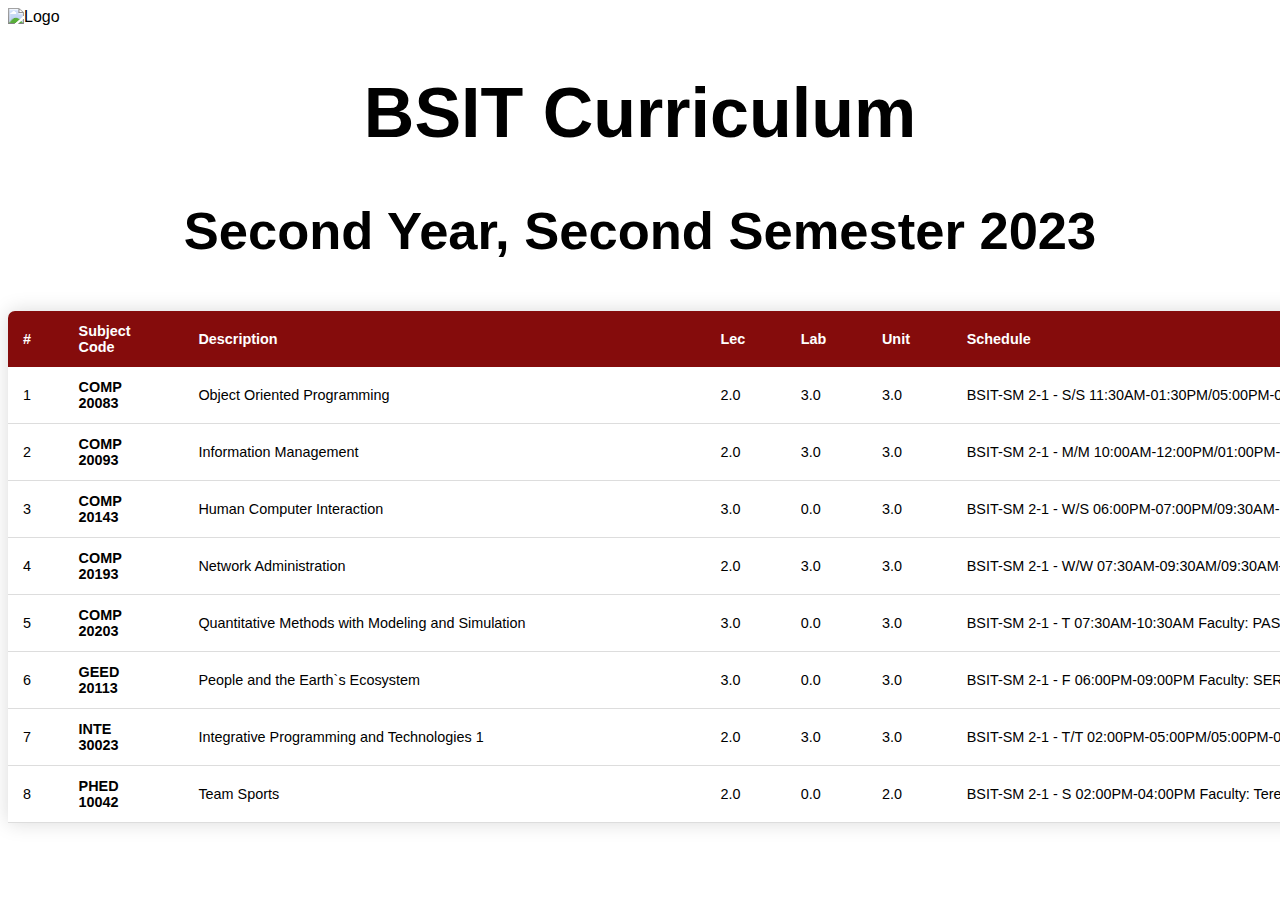
==== index.html @ 4b6c8fb1 "Add files via upload" ====
<!DOCTYPE html>
<html lang="en">

<head>
    <meta charset="UTF-8">
    <meta http-equiv="X-UA-Compatible" content="IE=edge">
    <meta name="viewport" content="width=device-width, initial-scale=1.0">
    <title>BSIT Curriculum</title>
    <link rel="stylesheet" href="style.css">
    <link rel="shortcut icon" href="logopup.png" type="image/x-icon?">
</head>

<body>
    <div class="logo">
        <img src="logopup.png" alt="Logo">
    </div>
    <div class="h1">
        <h1>BSIT Curriculum </h1>
        <h2>Second Year, Second Semester 2023</h2>
    </div>
        

    <table class="content-table">
        <thead>
            <tr>
                <th>#</th>
                <th>Subject<br>Code</th>
                <th>Description</th>
                <th>Lec</th>
                <th>Lab</th>
                <th>Unit</th>
                <th>Schedule</th>

            </tr>
        </thead>
        <tbody>
            <tr>
                <td>1</td>
                <td><b>COMP<br>20083</b></td>
                <td>Object Oriented Programming</td>
                <td>2.0</td>
                <td>3.0</td>
                <td>3.0</td>
                <td>BSIT-SM 2-1 - S/S 11:30AM-01:30PM/05:00PM-08:00PM
                    Faculty: HERMOGENES, JAYSON</td>
            </tr>
            <tr class="active-row">
                <td>2</td>
                <td><b>COMP<br>20093</b></td>
                <td>Information Management</td>
                <td>2.0</td>
                <td>3.0</td>
                <td>3.0</td>
                <td> BSIT-SM 2-1 - M/M 10:00AM-12:00PM/01:00PM-04:00PM
                    Faculty: GASPAR, CHESTER</td>
            </tr>
            <tr>
                <td>3</td>
                <td><b>COMP<br>20143</b></td>
                <td>Human Computer Interaction</td>
                <td>3.0</td>
                <td>0.0</td>
                <td>3.0</td>
                <td>BSIT-SM 2-1 - W/S 06:00PM-07:00PM/09:30AM-11:30AM
                    Faculty: ASISTIN, BRYAN LAWRENCE</td>
            </tr>

            <tr>
                <td>4</td>
                <td><b>COMP<br>20193</b></td>
                <td>Network Administration</td>
                <td>2.0</td>
                <td>3.0</td>
                <td>3.0</td>
                <td>BSIT-SM 2-1 - W/W 07:30AM-09:30AM/09:30AM-12:30PM
                    Faculty: SANTOS, HOMER</td>
            </tr>
            <tr>
                <td>5</td>
                <td><b>COMP<br>20203</b></td>
                <td>Quantitative Methods with Modeling and Simulation</td>
                <td>3.0</td>
                <td>0.0</td>
                <td>3.0</td>
                <td> BSIT-SM 2-1 - T 07:30AM-10:30AM
                    Faculty: PASCUAL, MARK JONATHAN</td>
            </tr>
            <tr>
                <td>6</td>
                <td><b>GEED<br>20113</b></td>
                <td>People and the Earth`s Ecosystem</td>
                <td>3.0</td>
                <td>0.0</td>
                <td>3.0</td>
                <td>BSIT-SM 2-1 - F 06:00PM-09:00PM
                    Faculty: SERQUI�A, MARIA ELENA</td>
            </tr>
            <tr>
                <td>7</td>
                <td><b>INTE<br>30023</b></td>
                <td>Integrative Programming and Technologies 1</td>
                <td>2.0</td>
                <td>3.0</td>
                <td>3.0</td>
                <td>BSIT-SM 2-1 - T/T 02:00PM-05:00PM/05:00PM-07:00PM
                    Faculty: PASCUAL, MARK JONATHAN</td>
            </tr>
            <tr>
                <td>8</td>
                <td><b>PHED<br>10042</b></td>
                <td>Team Sports</td>
                <td>2.0</td>
                <td>0.0</td>
                <td>2.0</td>
                <td>BSIT-SM 2-1 - S 02:00PM-04:00PM
                    Faculty: Terence </td>
            </tr>
        </tbody>
    </table>
    </div>
</body>

</html>
---- style.css ----
* {
    /* Change your font family */
    font-family: sans-serif;
}
.logo{
    background-position: center;
    
}

.h1{
    text-align: center;
    font-size: 35px;
}
.banner-text {
    position: absolute;
    top: 5%;
    color: #fff;
    padding: 20px;

}

.banner-text {
    font-size: 20px;
}

.content-table {
    border-collapse: collapse;
    margin: 50px 0;
    font-size: 0.9em;
    min-width: 1900px;
    border-radius: 7px 7px 0 0;
    overflow: hidden;
    box-shadow: 0 0 20px rgba(0, 0, 0, 0.15);
}

.content-table thead tr {
    background-color: #850c0c;
    color: #ffffff;
    text-align: left;
    font-weight: bold;
}

.content-table th,
.content-table td {
    padding: 12px 15px;
}

.content-table tbody tr {
    border-bottom: 1px solid #dddddd;
}

.content-table tbody tr:nth-of-type(even) {
    background-color: #ffffff;
}
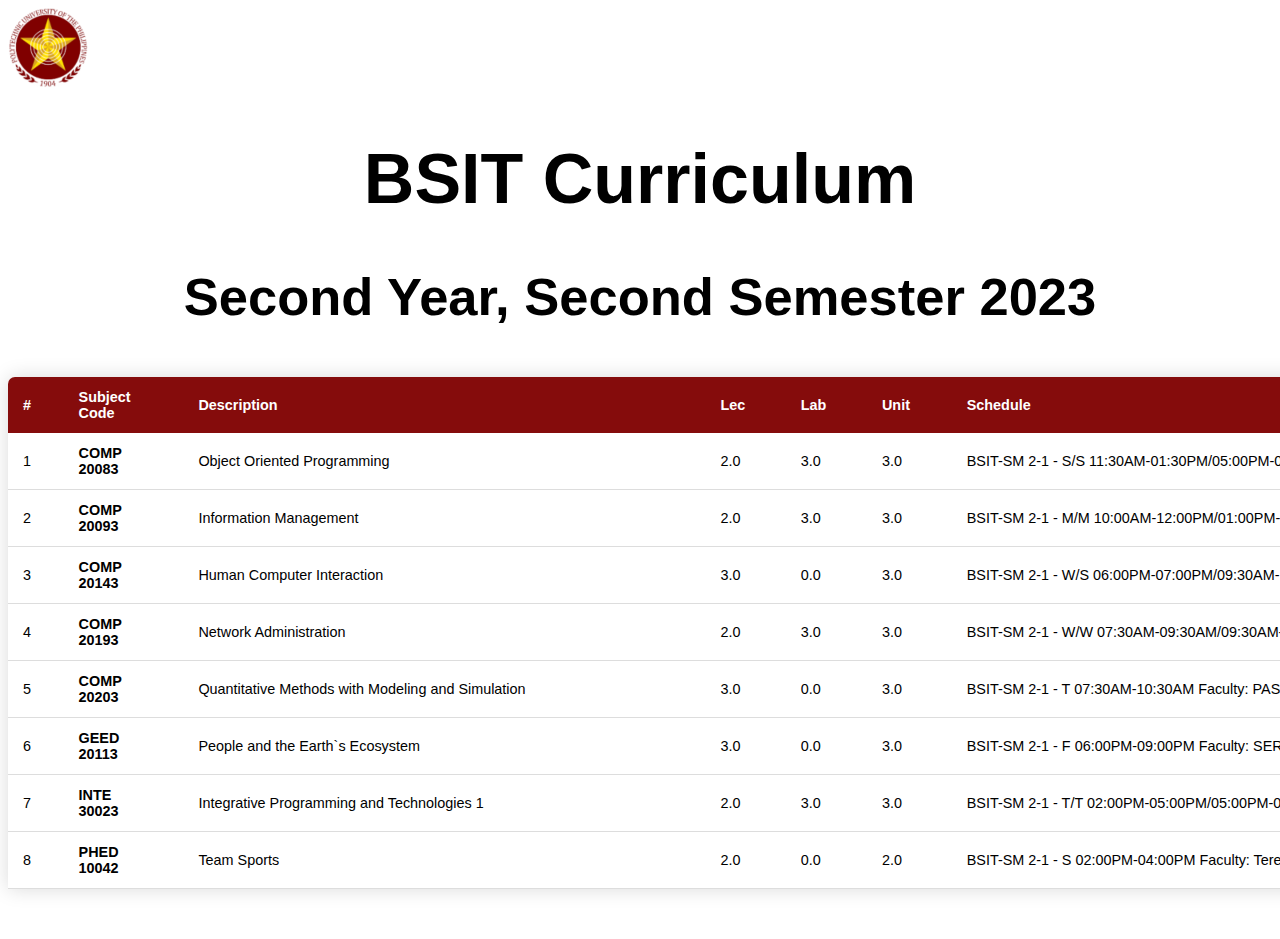
==== commit 9e3545f0: "Update index.html" ====
--- a/index.html
+++ b/index.html
@@ -7,7 +7,7 @@
     <meta name="viewport" content="width=device-width, initial-scale=1.0">
     <title>BSIT Curriculum</title>
     <link rel="stylesheet" href="style.css">
-    <link rel="shortcut icon" href="logopup.png" type="image/x-icon?">
+    <link rel="shortcut icon" href="logopup.png" type="image/x-icon">
 </head>
 
 <body>
@@ -120,4 +120,4 @@
     </div>
 </body>
 
-</html>+</html>
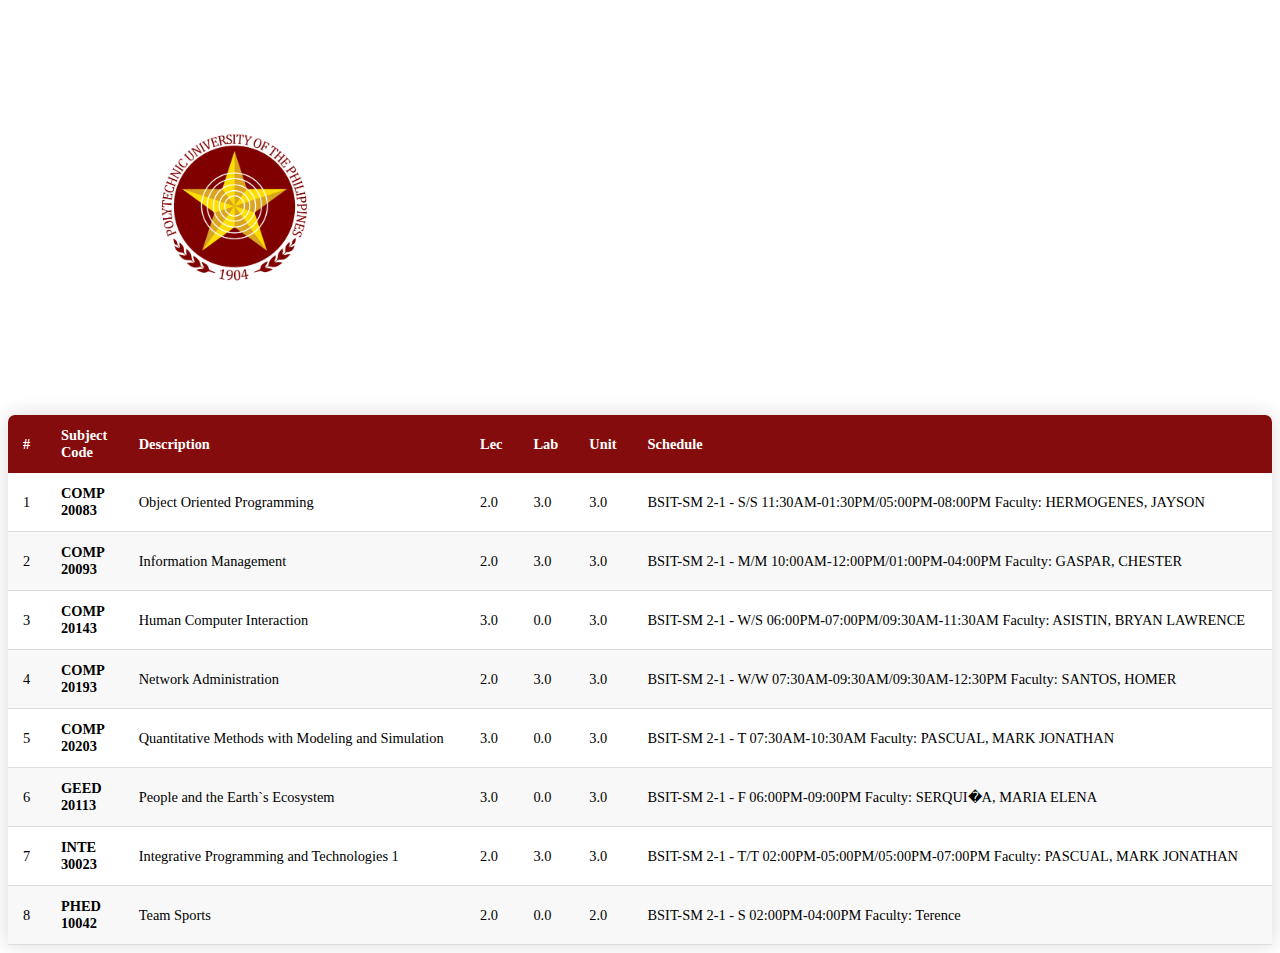
==== commit 8a8b4e4a: "Add files via upload" ====
--- a/index.html
+++ b/index.html
@@ -7,19 +7,21 @@
     <meta name="viewport" content="width=device-width, initial-scale=1.0">
     <title>BSIT Curriculum</title>
     <link rel="stylesheet" href="style.css">
-    <link rel="shortcut icon" href="logopup.png" type="image/x-icon">
+    <link rel="shortcut icon" href="logopup.png" type="image/x-icon?">
 </head>
 
 <body>
-    <div class="logo">
-        <img src="logopup.png" alt="Logo">
+
+    <div class="bg-image">
+
+        <div class="logo">
+        </div>
+
+        <div class="h1">
+            <h1>BSIT Curriculum </h1>
+            <h2>Second Year, Second Semester 2023</h2>
+        </div>
     </div>
-    <div class="h1">
-        <h1>BSIT Curriculum </h1>
-        <h2>Second Year, Second Semester 2023</h2>
-    </div>
-        
-
     <table class="content-table">
         <thead>
             <tr>
@@ -120,4 +122,4 @@
     </div>
 </body>
 
-</html>
+</html>--- a/style.css
+++ b/style.css
@@ -1,54 +1,70 @@
 * {
     /* Change your font family */
-    font-family: sans-serif;
-}
-.logo{
+    font-family: Cambria, Cochin, Georgia, Times, 'Times New Roman', serif;
+  }
+  
+  .bg-image {
+    background-image: url('1541365_4006.jpg');
+    background-size: cover;
     background-position: center;
-    
-}
-
-.h1{
+    height: 400px;
+    display: flex;
+    align-items: center;
+    justify-content: center;
+    border-radius: 7px;
+  }
+  
+  .logo {
+    background-image: url('pngkey.com-phillies-logo-png-528919.png');
+    background-position: left;
+    background-repeat: no-repeat;
+    background-size: 150px;
+    width: 150px;
+    height: 150px;
+    margin-right: 20px;
+  }
+  
+  .h1 {
+    color: #ffffff;
     text-align: center;
     font-size: 35px;
-}
-.banner-text {
+  }
+  
+  .banner-text {
     position: absolute;
     top: 5%;
     color: #fff;
     padding: 20px;
-
-}
-
-.banner-text {
     font-size: 20px;
-}
-
-.content-table {
+  }
+  
+  .content-table {
     border-collapse: collapse;
-    margin: 50px 0;
+    margin: 7px 0;
     font-size: 0.9em;
-    min-width: 1900px;
+    min-width: 100%;
     border-radius: 7px 7px 0 0;
     overflow: hidden;
     box-shadow: 0 0 20px rgba(0, 0, 0, 0.15);
-}
-
-.content-table thead tr {
+  }
+  
+  .content-table thead tr {
     background-color: #850c0c;
     color: #ffffff;
     text-align: left;
     font-weight: bold;
-}
-
-.content-table th,
-.content-table td {
+  }
+  
+  .content-table th,
+  .content-table td {
     padding: 12px 15px;
-}
-
-.content-table tbody tr {
+  }
+  
+  .content-table tbody tr {
     border-bottom: 1px solid #dddddd;
-}
-
-.content-table tbody tr:nth-of-type(even) {
-    background-color: #ffffff;
-}+  }
+  
+  .content-table tbody tr:nth-of-type(even) {
+    background-color: #f8f8f8;
+  }
+  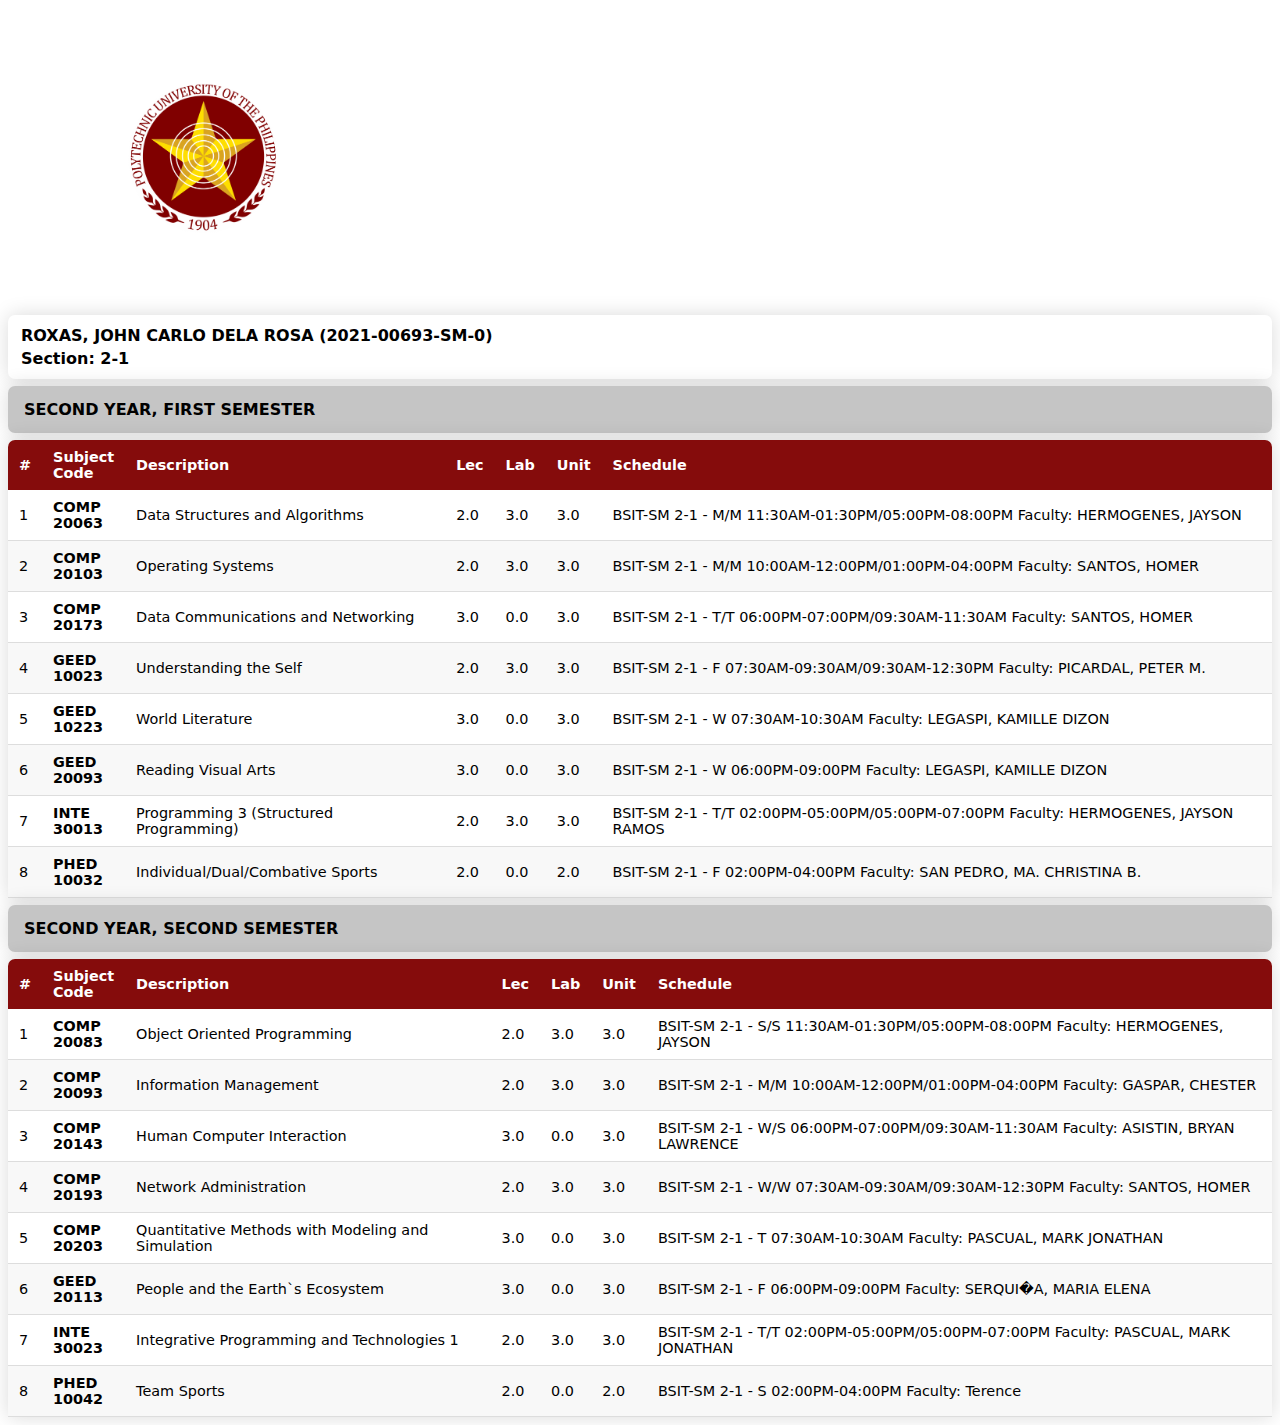
==== commit 62d140f2: "Add files via upload" ====
--- a/index.html
+++ b/index.html
@@ -2,6 +2,7 @@
 <html lang="en">
 
 <head>
+    
     <meta charset="UTF-8">
     <meta http-equiv="X-UA-Compatible" content="IE=edge">
     <meta name="viewport" content="width=device-width, initial-scale=1.0">
@@ -11,17 +12,38 @@
 </head>
 
 <body>
-
+    
     <div class="bg-image">
 
         <div class="logo">
         </div>
 
         <div class="h1">
-            <h1>BSIT Curriculum </h1>
-            <h2>Second Year, Second Semester 2023</h2>
+            <h1>BSIT Curriculum 2023 </h1>
         </div>
     </div>
+    
+    <table class="name-section">
+       <thead>
+        <tr>
+            <th>ROXAS, JOHN CARLO DELA ROSA (2021-00693-SM-0)</th>
+        </tr>
+       </thead>
+       <thead>
+        <tr>
+            <th>Section: 2-1</th>
+        </tr>
+       </thead>
+    </div>
+
+       <table class="first-sem">
+        <thead>
+         <tr>
+             <th>SECOND YEAR, FIRST SEMESTER</th>
+         </tr>
+        </thead>
+       
+
     <table class="content-table">
         <thead>
             <tr>
@@ -38,6 +60,111 @@
         <tbody>
             <tr>
                 <td>1</td>
+                <td><b>COMP<br>20063</b></td>
+                <td>Data Structures and Algorithms</td>
+                <td>2.0</td>
+                <td>3.0</td>
+                <td>3.0</td>
+                <td>BSIT-SM 2-1 - M/M 11:30AM-01:30PM/05:00PM-08:00PM
+                    Faculty: HERMOGENES, JAYSON</td>
+            </tr>
+            <tr class="active-row">
+                <td>2</td>
+                <td><b>COMP<br>20103</b></td>
+                <td>Operating Systems</td>
+                <td>2.0</td>
+                <td>3.0</td>
+                <td>3.0</td>
+                <td> BSIT-SM 2-1 - M/M 10:00AM-12:00PM/01:00PM-04:00PM
+                    Faculty: SANTOS, HOMER</td>
+            </tr>
+            <tr>
+                <td>3</td>
+                <td><b>COMP<br>20173</b></td>
+                <td>Data Communications and Networking</td>
+                <td>3.0</td>
+                <td>0.0</td>
+                <td>3.0</td>
+                <td>BSIT-SM 2-1 - T/T 06:00PM-07:00PM/09:30AM-11:30AM
+                    Faculty: SANTOS, HOMER</td>
+            </tr>
+
+            <tr>
+                <td>4</td>
+                <td><b>GEED<br>10023</b></td>
+                <td>Understanding the Self</td>
+                <td>2.0</td>
+                <td>3.0</td>
+                <td>3.0</td>
+                <td>BSIT-SM 2-1 - F 07:30AM-09:30AM/09:30AM-12:30PM
+                    Faculty: PICARDAL, PETER M.</td>
+            </tr>
+            <tr>
+                <td>5</td>
+                <td><b>GEED<br>10223</b></td>
+                <td>World Literature </td>
+                <td>3.0</td>
+                <td>0.0</td>
+                <td>3.0</td>
+                <td> BSIT-SM 2-1 - W 07:30AM-10:30AM
+                    Faculty: LEGASPI, KAMILLE DIZON</td>
+            </tr>
+            <tr>
+                <td>6</td>
+                <td><b>GEED<br>20093</b></td>
+                <td> Reading Visual Arts</td>
+                <td>3.0</td>
+                <td>0.0</td>
+                <td>3.0</td>
+                <td>BSIT-SM 2-1 - W 06:00PM-09:00PM
+                    Faculty: LEGASPI, KAMILLE DIZON</td>
+            </tr>
+            <tr>
+                <td>7</td>
+                <td><b>INTE<br>30013</b></td>
+                <td>Programming 3 (Structured Programming)</td>
+                <td>2.0</td>
+                <td>3.0</td>
+                <td>3.0</td>
+                <td>BSIT-SM 2-1 - T/T 02:00PM-05:00PM/05:00PM-07:00PM
+                    Faculty: HERMOGENES, JAYSON RAMOS</td>
+            </tr>
+            <tr>
+                <td>8</td>
+                <td><b>PHED<br>10032</b></td>
+                <td>Individual/Dual/Combative Sports</td>
+                <td>2.0</td>
+                <td>0.0</td>
+                <td>2.0</td>
+                <td>BSIT-SM 2-1 - F 02:00PM-04:00PM
+                    Faculty: SAN PEDRO, MA. CHRISTINA B. </td>
+            </tr>
+        </tbody>
+    </table>
+    </div>
+
+    <table class="first-sem">
+        <thead>
+         <tr>
+             <th>SECOND YEAR, SECOND SEMESTER</th>
+         </tr>
+        </thead>
+    <table class="content-table">
+        <thead>
+            <tr>
+                <th>#</th>
+                <th>Subject<br>Code</th>
+                <th>Description</th>
+                <th>Lec</th>
+                <th>Lab</th>
+                <th>Unit</th>
+                <th>Schedule</th>
+
+            </tr>
+        </thead>
+        <tbody>
+            <tr>
+                <td>1</td>
                 <td><b>COMP<br>20083</b></td>
                 <td>Object Oriented Programming</td>
                 <td>2.0</td>
--- a/style.css
+++ b/style.css
@@ -1,13 +1,13 @@
 * {
     /* Change your font family */
-    font-family: Cambria, Cochin, Georgia, Times, 'Times New Roman', serif;
+    font-family:system-ui, -apple-system, BlinkMacSystemFont, 'Segoe UI', Roboto, Oxygen, Ubuntu, Cantarell, 'Open Sans', 'Helvetica Neue', sans-serif;
   }
   
   .bg-image {
     background-image: url('1541365_4006.jpg');
     background-size: cover;
     background-position: center;
-    height: 400px;
+    height: 300px;
     display: flex;
     align-items: center;
     justify-content: center;
@@ -23,7 +23,27 @@
     height: 150px;
     margin-right: 20px;
   }
-  
+  .name-section {
+    text-align: left;
+    padding: 8px 10px;
+    margin: 7px 0;
+    font-size: 1.0em;
+    min-width: 100%;
+    border-radius: 7px 7px 7px 7px;
+    overflow: hidden;
+    box-shadow: 0 0 20px rgba(0, 0, 0, 0.15);
+  }
+  .first-sem{
+    background-color: #c5c5c5;
+    text-align: left;
+    padding: 11px 13px;
+    margin: 7px 0;
+    font-size: 1.0em;
+    min-width: 100%;
+    border-radius: 7px 7px 7px 7px;
+    overflow: hidden;
+    box-shadow: 0 0 20px rgba(0, 0, 0, 0.15);
+  }
   .h1 {
     color: #ffffff;
     text-align: center;
@@ -57,7 +77,7 @@
   
   .content-table th,
   .content-table td {
-    padding: 12px 15px;
+    padding: 9px 11px;
   }
   
   .content-table tbody tr {
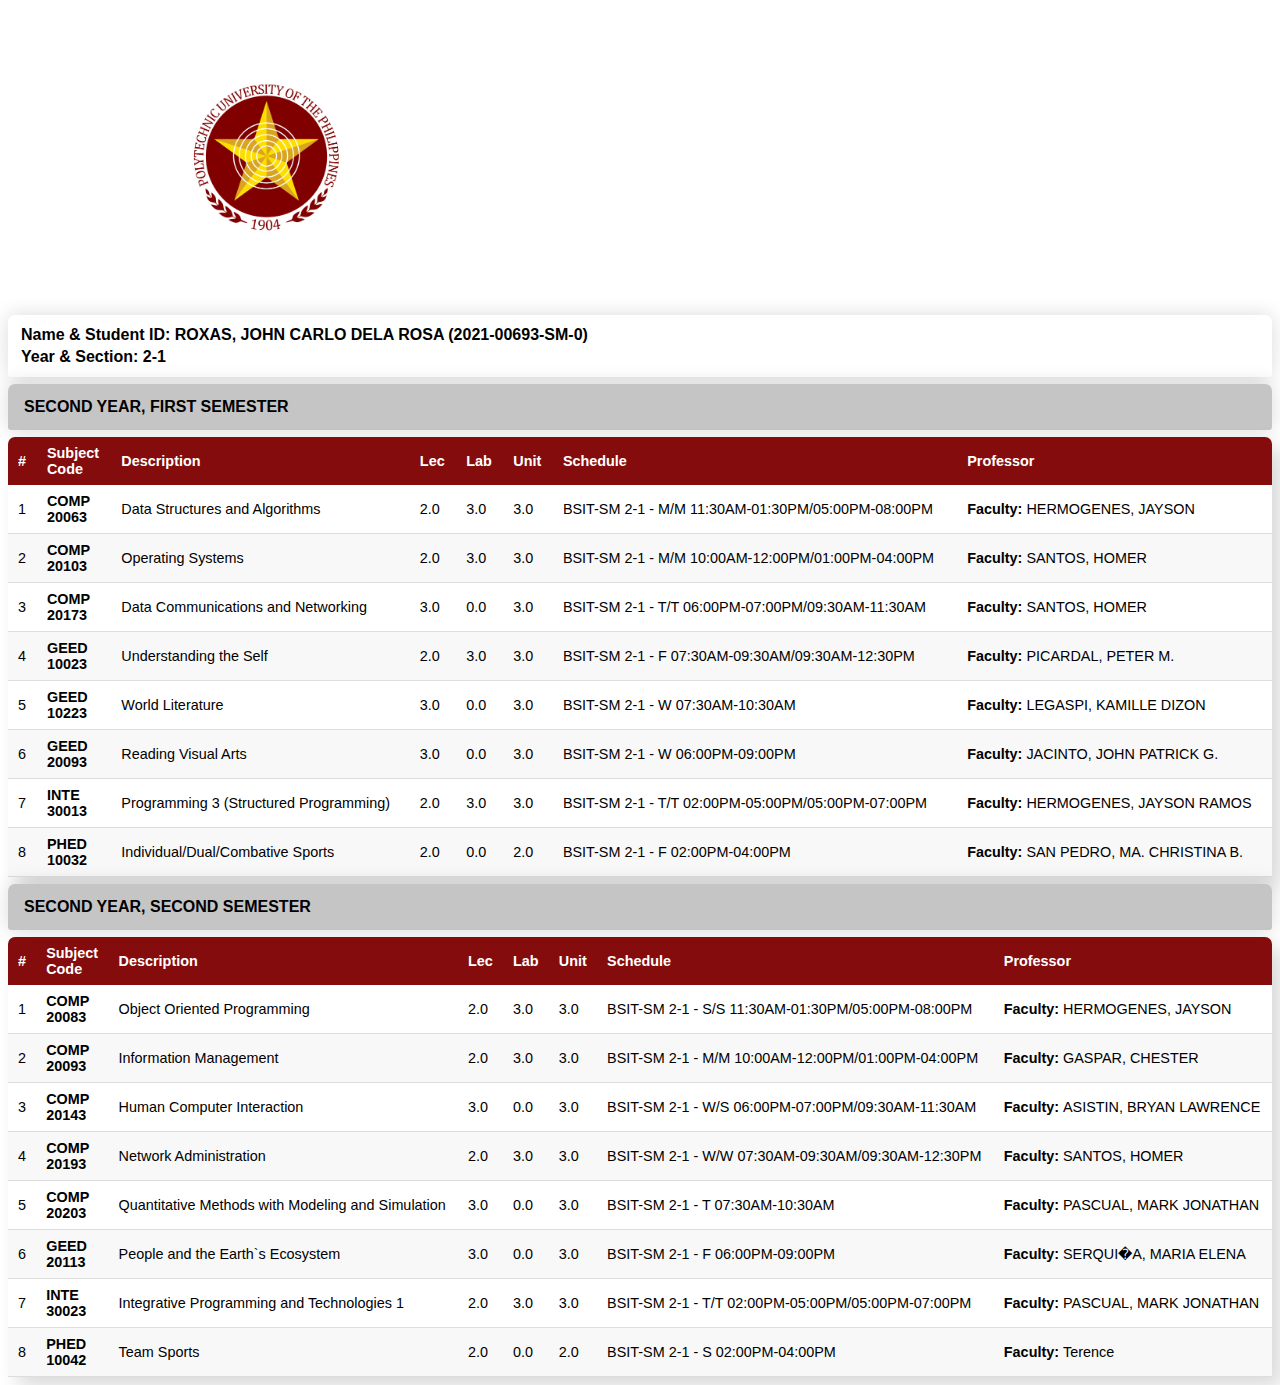
==== commit c7ba0de6: "Add files via upload" ====
--- a/index.html
+++ b/index.html
@@ -26,17 +26,17 @@
     <table class="name-section">
        <thead>
         <tr>
-            <th>ROXAS, JOHN CARLO DELA ROSA (2021-00693-SM-0)</th>
+            <th>Name & Student ID: ROXAS, JOHN CARLO DELA ROSA (2021-00693-SM-0)</th>
         </tr>
        </thead>
        <thead>
         <tr>
-            <th>Section: 2-1</th>
+            <th>Year & Section: 2-1</th>
         </tr>
        </thead>
     </div>
 
-       <table class="first-sem">
+       <table class="sem">
         <thead>
          <tr>
              <th>SECOND YEAR, FIRST SEMESTER</th>
@@ -54,6 +54,7 @@
                 <th>Lab</th>
                 <th>Unit</th>
                 <th>Schedule</th>
+                <th>Professor</th>
 
             </tr>
         </thead>
@@ -65,8 +66,8 @@
                 <td>2.0</td>
                 <td>3.0</td>
                 <td>3.0</td>
-                <td>BSIT-SM 2-1 - M/M 11:30AM-01:30PM/05:00PM-08:00PM
-                    Faculty: HERMOGENES, JAYSON</td>
+                <td>BSIT-SM 2-1 - M/M 11:30AM-01:30PM/05:00PM-08:00PM</td>
+                <td><b>Faculty: </b>HERMOGENES, JAYSON</td>
             </tr>
             <tr class="active-row">
                 <td>2</td>
@@ -75,8 +76,8 @@
                 <td>2.0</td>
                 <td>3.0</td>
                 <td>3.0</td>
-                <td> BSIT-SM 2-1 - M/M 10:00AM-12:00PM/01:00PM-04:00PM
-                    Faculty: SANTOS, HOMER</td>
+                <td> BSIT-SM 2-1 - M/M 10:00AM-12:00PM/01:00PM-04:00PM</td>
+                <td><b>Faculty: </b>SANTOS, HOMER</td>
             </tr>
             <tr>
                 <td>3</td>
@@ -85,8 +86,8 @@
                 <td>3.0</td>
                 <td>0.0</td>
                 <td>3.0</td>
-                <td>BSIT-SM 2-1 - T/T 06:00PM-07:00PM/09:30AM-11:30AM
-                    Faculty: SANTOS, HOMER</td>
+                <td>BSIT-SM 2-1 - T/T 06:00PM-07:00PM/09:30AM-11:30AM</td>
+                <td><b>Faculty: </b>SANTOS, HOMER</td>
             </tr>
 
             <tr>
@@ -96,8 +97,8 @@
                 <td>2.0</td>
                 <td>3.0</td>
                 <td>3.0</td>
-                <td>BSIT-SM 2-1 - F 07:30AM-09:30AM/09:30AM-12:30PM
-                    Faculty: PICARDAL, PETER M.</td>
+                <td>BSIT-SM 2-1 - F 07:30AM-09:30AM/09:30AM-12:30PM</td>
+                <td><b>Faculty: </b>PICARDAL, PETER M.</td>
             </tr>
             <tr>
                 <td>5</td>
@@ -106,8 +107,8 @@
                 <td>3.0</td>
                 <td>0.0</td>
                 <td>3.0</td>
-                <td> BSIT-SM 2-1 - W 07:30AM-10:30AM
-                    Faculty: LEGASPI, KAMILLE DIZON</td>
+                <td> BSIT-SM 2-1 - W 07:30AM-10:30AM</td>
+                <td><b>Faculty: </b>LEGASPI, KAMILLE DIZON</td>
             </tr>
             <tr>
                 <td>6</td>
@@ -116,8 +117,8 @@
                 <td>3.0</td>
                 <td>0.0</td>
                 <td>3.0</td>
-                <td>BSIT-SM 2-1 - W 06:00PM-09:00PM
-                    Faculty: LEGASPI, KAMILLE DIZON</td>
+                <td>BSIT-SM 2-1 - W 06:00PM-09:00PM</td>
+                <td><b>Faculty: </b>JACINTO, JOHN PATRICK G.</td>
             </tr>
             <tr>
                 <td>7</td>
@@ -126,8 +127,8 @@
                 <td>2.0</td>
                 <td>3.0</td>
                 <td>3.0</td>
-                <td>BSIT-SM 2-1 - T/T 02:00PM-05:00PM/05:00PM-07:00PM
-                    Faculty: HERMOGENES, JAYSON RAMOS</td>
+                <td>BSIT-SM 2-1 - T/T 02:00PM-05:00PM/05:00PM-07:00PM</td>
+                <td><b>Faculty: </b>HERMOGENES, JAYSON RAMOS</td>
             </tr>
             <tr>
                 <td>8</td>
@@ -136,14 +137,14 @@
                 <td>2.0</td>
                 <td>0.0</td>
                 <td>2.0</td>
-                <td>BSIT-SM 2-1 - F 02:00PM-04:00PM
-                    Faculty: SAN PEDRO, MA. CHRISTINA B. </td>
+                <td>BSIT-SM 2-1 - F 02:00PM-04:00PM</td>
+                <td><b>Faculty: </b>SAN PEDRO, MA. CHRISTINA B. </td>
             </tr>
         </tbody>
     </table>
     </div>
 
-    <table class="first-sem">
+    <table class="sem">
         <thead>
          <tr>
              <th>SECOND YEAR, SECOND SEMESTER</th>
@@ -159,6 +160,7 @@
                 <th>Lab</th>
                 <th>Unit</th>
                 <th>Schedule</th>
+                <th>Professor</th>
 
             </tr>
         </thead>
@@ -170,8 +172,8 @@
                 <td>2.0</td>
                 <td>3.0</td>
                 <td>3.0</td>
-                <td>BSIT-SM 2-1 - S/S 11:30AM-01:30PM/05:00PM-08:00PM
-                    Faculty: HERMOGENES, JAYSON</td>
+                <td>BSIT-SM 2-1 - S/S 11:30AM-01:30PM/05:00PM-08:00PM</td>
+                <td><b>Faculty: </b>HERMOGENES, JAYSON</td>
             </tr>
             <tr class="active-row">
                 <td>2</td>
@@ -180,8 +182,8 @@
                 <td>2.0</td>
                 <td>3.0</td>
                 <td>3.0</td>
-                <td> BSIT-SM 2-1 - M/M 10:00AM-12:00PM/01:00PM-04:00PM
-                    Faculty: GASPAR, CHESTER</td>
+                <td> BSIT-SM 2-1 - M/M 10:00AM-12:00PM/01:00PM-04:00PM</td>
+                <td><b>Faculty: </b>GASPAR, CHESTER</td>
             </tr>
             <tr>
                 <td>3</td>
@@ -190,8 +192,8 @@
                 <td>3.0</td>
                 <td>0.0</td>
                 <td>3.0</td>
-                <td>BSIT-SM 2-1 - W/S 06:00PM-07:00PM/09:30AM-11:30AM
-                    Faculty: ASISTIN, BRYAN LAWRENCE</td>
+                <td>BSIT-SM 2-1 - W/S 06:00PM-07:00PM/09:30AM-11:30AM</td>
+                <td><b>Faculty: </b>ASISTIN, BRYAN LAWRENCE</td>
             </tr>
 
             <tr>
@@ -201,8 +203,8 @@
                 <td>2.0</td>
                 <td>3.0</td>
                 <td>3.0</td>
-                <td>BSIT-SM 2-1 - W/W 07:30AM-09:30AM/09:30AM-12:30PM
-                    Faculty: SANTOS, HOMER</td>
+                <td>BSIT-SM 2-1 - W/W 07:30AM-09:30AM/09:30AM-12:30PM</td>
+                <td><b>Faculty: </b>SANTOS, HOMER</td>
             </tr>
             <tr>
                 <td>5</td>
@@ -211,8 +213,8 @@
                 <td>3.0</td>
                 <td>0.0</td>
                 <td>3.0</td>
-                <td> BSIT-SM 2-1 - T 07:30AM-10:30AM
-                    Faculty: PASCUAL, MARK JONATHAN</td>
+                <td> BSIT-SM 2-1 - T 07:30AM-10:30AM</td>
+                <td><b>Faculty: </b>PASCUAL, MARK JONATHAN</td>
             </tr>
             <tr>
                 <td>6</td>
@@ -221,8 +223,8 @@
                 <td>3.0</td>
                 <td>0.0</td>
                 <td>3.0</td>
-                <td>BSIT-SM 2-1 - F 06:00PM-09:00PM
-                    Faculty: SERQUI�A, MARIA ELENA</td>
+                <td>BSIT-SM 2-1 - F 06:00PM-09:00PM</td>
+                <td><b>Faculty: </b>SERQUI�A, MARIA ELENA</td>
             </tr>
             <tr>
                 <td>7</td>
@@ -231,8 +233,8 @@
                 <td>2.0</td>
                 <td>3.0</td>
                 <td>3.0</td>
-                <td>BSIT-SM 2-1 - T/T 02:00PM-05:00PM/05:00PM-07:00PM
-                    Faculty: PASCUAL, MARK JONATHAN</td>
+                <td>BSIT-SM 2-1 - T/T 02:00PM-05:00PM/05:00PM-07:00PM</td>
+                <td><b>Faculty: </b>PASCUAL, MARK JONATHAN</td>
             </tr>
             <tr>
                 <td>8</td>
@@ -241,8 +243,8 @@
                 <td>2.0</td>
                 <td>0.0</td>
                 <td>2.0</td>
-                <td>BSIT-SM 2-1 - S 02:00PM-04:00PM
-                    Faculty: Terence </td>
+                <td>BSIT-SM 2-1 - S 02:00PM-04:00PM</td>
+                <td><b>Faculty: </b>Terence </td>
             </tr>
         </tbody>
     </table>
--- a/style.css
+++ b/style.css
@@ -1,17 +1,17 @@
 * {
     /* Change your font family */
-    font-family:system-ui, -apple-system, BlinkMacSystemFont, 'Segoe UI', Roboto, Oxygen, Ubuntu, Cantarell, 'Open Sans', 'Helvetica Neue', sans-serif;
+    font-family:'Segoe UI', Tahoma, Geneva, Verdana, sans-serif
   }
   
   .bg-image {
-    background-image: url('1541365_4006.jpg');
+    background-image: url('bg.png');
     background-size: cover;
     background-position: center;
     height: 300px;
     display: flex;
     align-items: center;
     justify-content: center;
-    border-radius: 7px;
+    border-radius: 7px 7px 3px 3px;
   }
   
   .logo {
@@ -29,18 +29,18 @@
     margin: 7px 0;
     font-size: 1.0em;
     min-width: 100%;
-    border-radius: 7px 7px 7px 7px;
+    border-radius: 7px 7px 3px 3px;
     overflow: hidden;
     box-shadow: 0 0 20px rgba(0, 0, 0, 0.15);
   }
-  .first-sem{
+  .sem{
     background-color: #c5c5c5;
     text-align: left;
     padding: 11px 13px;
     margin: 7px 0;
     font-size: 1.0em;
     min-width: 100%;
-    border-radius: 7px 7px 7px 7px;
+    border-radius: 7px 7px 3px 3px;
     overflow: hidden;
     box-shadow: 0 0 20px rgba(0, 0, 0, 0.15);
   }
@@ -50,14 +50,6 @@
     font-size: 35px;
   }
   
-  .banner-text {
-    position: absolute;
-    top: 5%;
-    color: #fff;
-    padding: 20px;
-    font-size: 20px;
-  }
-  
   .content-table {
     border-collapse: collapse;
     margin: 7px 0;
@@ -65,7 +57,7 @@
     min-width: 100%;
     border-radius: 7px 7px 0 0;
     overflow: hidden;
-    box-shadow: 0 0 20px rgba(0, 0, 0, 0.15);
+    box-shadow: 10px 10px 20px rgba(0, 0, 0, 0.15);
   }
   
   .content-table thead tr {
@@ -77,7 +69,7 @@
   
   .content-table th,
   .content-table td {
-    padding: 9px 11px;
+    padding: 8px 10px;
   }
   
   .content-table tbody tr {
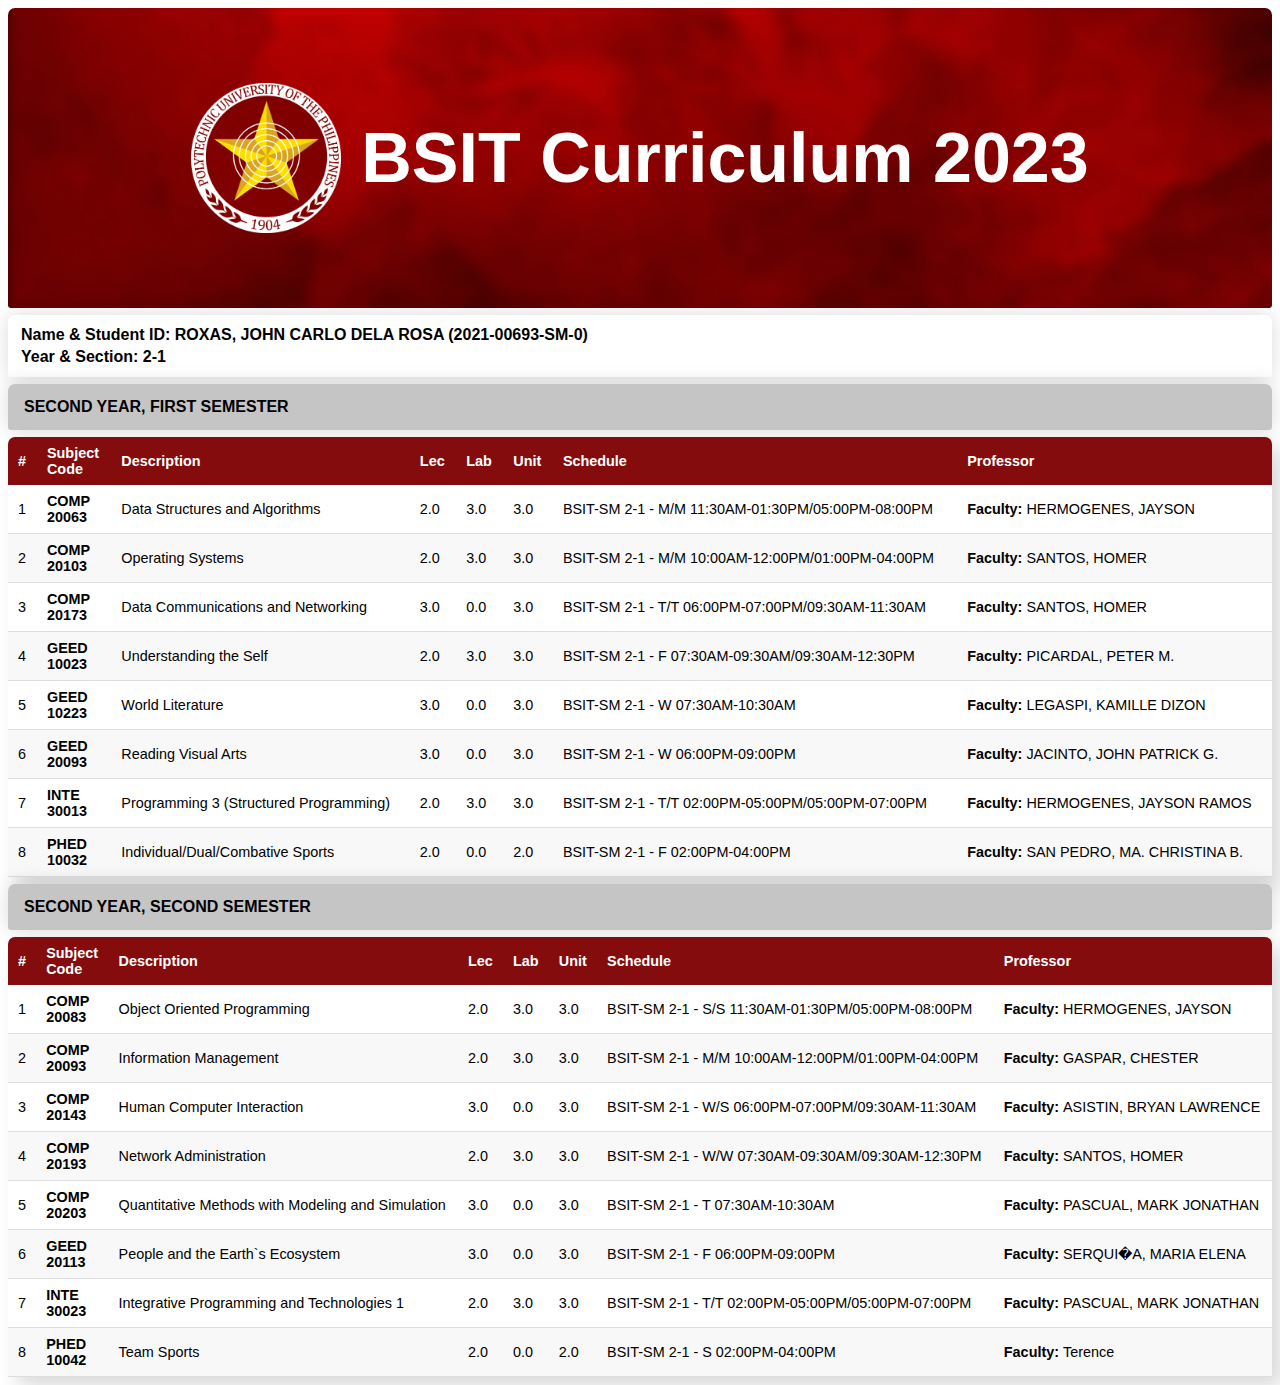
==== commit bc8043ab: "Update index.html" ====
--- a/index.html
+++ b/index.html
@@ -8,7 +8,7 @@
     <meta name="viewport" content="width=device-width, initial-scale=1.0">
     <title>BSIT Curriculum</title>
     <link rel="stylesheet" href="style.css">
-    <link rel="shortcut icon" href="logopup.png" type="image/x-icon?">
+    <link rel="shortcut icon" href="pngkey.com-phillies-logo-png-528919.png" type="image/x-icon?">
 </head>
 
 <body>
@@ -251,4 +251,4 @@
     </div>
 </body>
 
-</html>+</html>
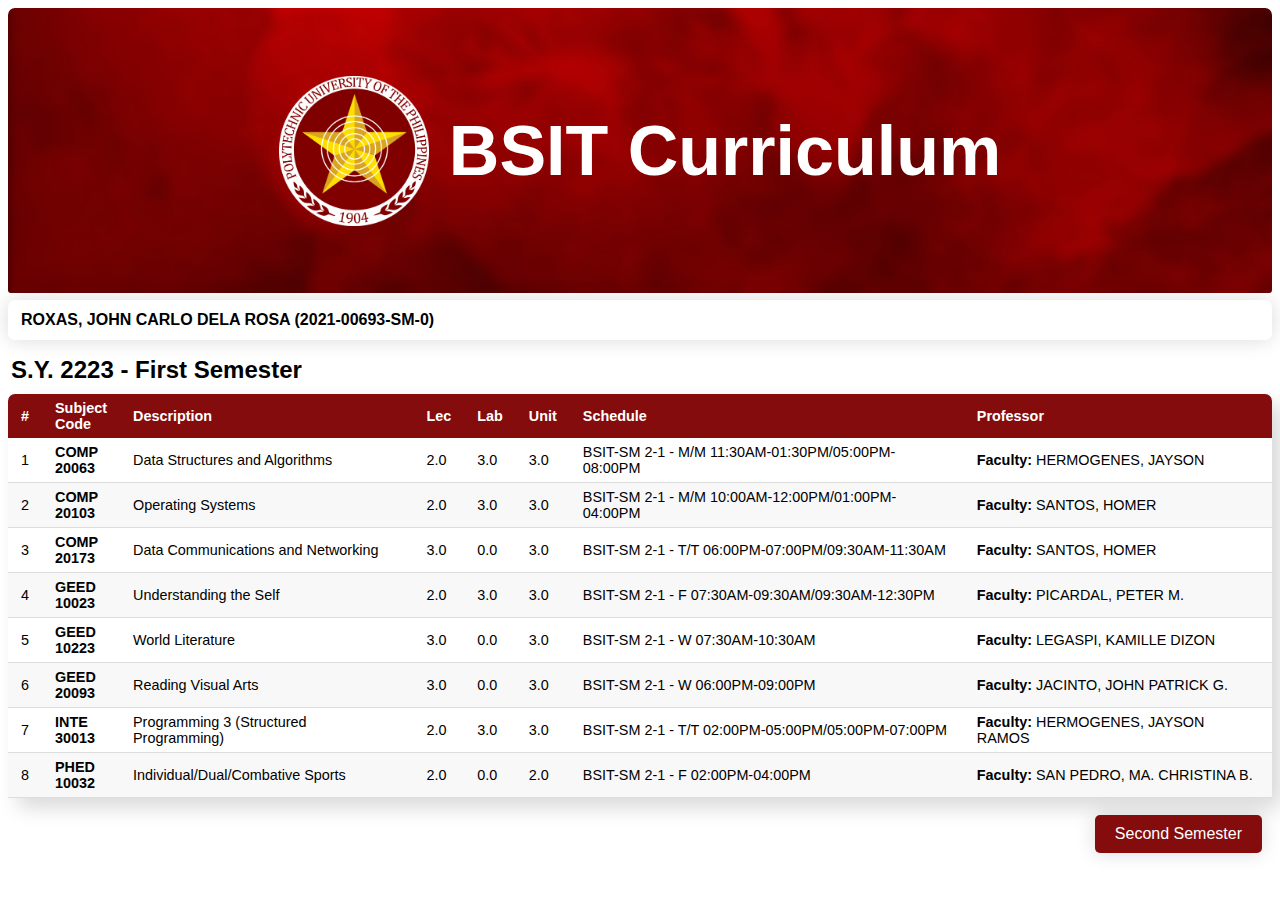
==== commit d332bb73: "Update index.html" ====
--- a/index.html
+++ b/index.html
@@ -19,31 +19,31 @@
         </div>
 
         <div class="h1">
-            <h1>BSIT Curriculum 2023 </h1>
+            <h1>BSIT Curriculum</h1>
         </div>
     </div>
-    
+    <div>
+        
     <table class="name-section">
        <thead>
         <tr>
-            <th>Name & Student ID: ROXAS, JOHN CARLO DELA ROSA (2021-00693-SM-0)</th>
+            <th>ROXAS, JOHN CARLO DELA ROSA (2021-00693-SM-0)</th>
         </tr>
        </thead>
-       <thead>
-        <tr>
-            <th>Year & Section: 2-1</th>
-        </tr>
-       </thead>
+       
+       
     </div>
 
        <table class="sem">
         <thead>
          <tr>
-             <th>SECOND YEAR, FIRST SEMESTER</th>
+             <th>S.Y. 2223 - First Semester</th>
+             
          </tr>
+        
         </thead>
-       
-
+       </div>
+      
     <table class="content-table">
         <thead>
             <tr>
@@ -142,113 +142,11 @@
             </tr>
         </tbody>
     </table>
+    <button class="button" onclick="document.location='secondsem.html'">Second Semester</button>
+    
     </div>
 
-    <table class="sem">
-        <thead>
-         <tr>
-             <th>SECOND YEAR, SECOND SEMESTER</th>
-         </tr>
-        </thead>
-    <table class="content-table">
-        <thead>
-            <tr>
-                <th>#</th>
-                <th>Subject<br>Code</th>
-                <th>Description</th>
-                <th>Lec</th>
-                <th>Lab</th>
-                <th>Unit</th>
-                <th>Schedule</th>
-                <th>Professor</th>
-
-            </tr>
-        </thead>
-        <tbody>
-            <tr>
-                <td>1</td>
-                <td><b>COMP<br>20083</b></td>
-                <td>Object Oriented Programming</td>
-                <td>2.0</td>
-                <td>3.0</td>
-                <td>3.0</td>
-                <td>BSIT-SM 2-1 - S/S 11:30AM-01:30PM/05:00PM-08:00PM</td>
-                <td><b>Faculty: </b>HERMOGENES, JAYSON</td>
-            </tr>
-            <tr class="active-row">
-                <td>2</td>
-                <td><b>COMP<br>20093</b></td>
-                <td>Information Management</td>
-                <td>2.0</td>
-                <td>3.0</td>
-                <td>3.0</td>
-                <td> BSIT-SM 2-1 - M/M 10:00AM-12:00PM/01:00PM-04:00PM</td>
-                <td><b>Faculty: </b>GASPAR, CHESTER</td>
-            </tr>
-            <tr>
-                <td>3</td>
-                <td><b>COMP<br>20143</b></td>
-                <td>Human Computer Interaction</td>
-                <td>3.0</td>
-                <td>0.0</td>
-                <td>3.0</td>
-                <td>BSIT-SM 2-1 - W/S 06:00PM-07:00PM/09:30AM-11:30AM</td>
-                <td><b>Faculty: </b>ASISTIN, BRYAN LAWRENCE</td>
-            </tr>
-
-            <tr>
-                <td>4</td>
-                <td><b>COMP<br>20193</b></td>
-                <td>Network Administration</td>
-                <td>2.0</td>
-                <td>3.0</td>
-                <td>3.0</td>
-                <td>BSIT-SM 2-1 - W/W 07:30AM-09:30AM/09:30AM-12:30PM</td>
-                <td><b>Faculty: </b>SANTOS, HOMER</td>
-            </tr>
-            <tr>
-                <td>5</td>
-                <td><b>COMP<br>20203</b></td>
-                <td>Quantitative Methods with Modeling and Simulation</td>
-                <td>3.0</td>
-                <td>0.0</td>
-                <td>3.0</td>
-                <td> BSIT-SM 2-1 - T 07:30AM-10:30AM</td>
-                <td><b>Faculty: </b>PASCUAL, MARK JONATHAN</td>
-            </tr>
-            <tr>
-                <td>6</td>
-                <td><b>GEED<br>20113</b></td>
-                <td>People and the Earth`s Ecosystem</td>
-                <td>3.0</td>
-                <td>0.0</td>
-                <td>3.0</td>
-                <td>BSIT-SM 2-1 - F 06:00PM-09:00PM</td>
-                <td><b>Faculty: </b>SERQUI�A, MARIA ELENA</td>
-            </tr>
-            <tr>
-                <td>7</td>
-                <td><b>INTE<br>30023</b></td>
-                <td>Integrative Programming and Technologies 1</td>
-                <td>2.0</td>
-                <td>3.0</td>
-                <td>3.0</td>
-                <td>BSIT-SM 2-1 - T/T 02:00PM-05:00PM/05:00PM-07:00PM</td>
-                <td><b>Faculty: </b>PASCUAL, MARK JONATHAN</td>
-            </tr>
-            <tr>
-                <td>8</td>
-                <td><b>PHED<br>10042</b></td>
-                <td>Team Sports</td>
-                <td>2.0</td>
-                <td>0.0</td>
-                <td>2.0</td>
-                <td>BSIT-SM 2-1 - S 02:00PM-04:00PM</td>
-                <td><b>Faculty: </b>Terence </td>
-            </tr>
-        </tbody>
-    </table>
-    </div>
+    
 </body>
 
 </html>
--- a/style.css
+++ b/style.css
@@ -1,82 +1,106 @@
 * {
-    /* Change your font family */
-    font-family:'Segoe UI', Tahoma, Geneva, Verdana, sans-serif
-  }
-  
-  .bg-image {
-    background-image: url('bg.png');
-    background-size: cover;
-    background-position: center;
-    height: 300px;
-    display: flex;
-    align-items: center;
-    justify-content: center;
-    border-radius: 7px 7px 3px 3px;
-  }
-  
-  .logo {
-    background-image: url('pngkey.com-phillies-logo-png-528919.png');
-    background-position: left;
-    background-repeat: no-repeat;
-    background-size: 150px;
-    width: 150px;
-    height: 150px;
-    margin-right: 20px;
-  }
-  .name-section {
-    text-align: left;
-    padding: 8px 10px;
-    margin: 7px 0;
-    font-size: 1.0em;
-    min-width: 100%;
-    border-radius: 7px 7px 3px 3px;
-    overflow: hidden;
-    box-shadow: 0 0 20px rgba(0, 0, 0, 0.15);
-  }
-  .sem{
-    background-color: #c5c5c5;
-    text-align: left;
-    padding: 11px 13px;
-    margin: 7px 0;
-    font-size: 1.0em;
-    min-width: 100%;
-    border-radius: 7px 7px 3px 3px;
-    overflow: hidden;
-    box-shadow: 0 0 20px rgba(0, 0, 0, 0.15);
-  }
-  .h1 {
-    color: #ffffff;
-    text-align: center;
-    font-size: 35px;
-  }
-  
-  .content-table {
-    border-collapse: collapse;
-    margin: 7px 0;
-    font-size: 0.9em;
-    min-width: 100%;
-    border-radius: 7px 7px 0 0;
-    overflow: hidden;
-    box-shadow: 10px 10px 20px rgba(0, 0, 0, 0.15);
-  }
-  
-  .content-table thead tr {
-    background-color: #850c0c;
-    color: #ffffff;
-    text-align: left;
-    font-weight: bold;
-  }
-  
-  .content-table th,
-  .content-table td {
-    padding: 8px 10px;
-  }
-  
-  .content-table tbody tr {
-    border-bottom: 1px solid #dddddd;
-  }
-  
-  .content-table tbody tr:nth-of-type(even) {
-    background-color: #f8f8f8;
-  }
-  +  /* Change your font family */
+  font-family: 'Segoe UI', Tahoma, Geneva, Verdana, sans-serif
+}
+
+.bg-image {
+  background-image: url('bg.png');
+  background-size: cover;
+  background-position: center;
+  height: 285px;
+  display: flex;
+  align-items: center;
+  justify-content: center;
+  border-radius: 7px 7px 3px 3px;
+}
+
+.line {
+  text-align: left;
+  margin: 10px;
+}
+
+.button {
+  display: block;
+  padding: 10px 20px;
+  background-color: #850c0c;
+  color: #fff;
+  font-size: 16px;
+  border: none;
+  border-radius: 5px;
+  overflow: hidden;
+  box-shadow: 0 0 20px rgba(0, 0, 0, 0.15);
+  cursor: pointer;
+  margin: 10px;
+  transition: background-color 0.3s ease;
+  float: right;
+}
+
+.button:hover {
+  background-color: #a30101;
+}
+
+
+
+.logo {
+  background-image: url('pngkey.com-phillies-logo-png-528919.png');
+  background-position: left;
+  background-repeat: no-repeat;
+  background-size: 150px;
+  width: 150px;
+  height: 150px;
+  margin-right: 20px;
+}
+
+.name-section {
+  text-align: left;
+  padding: 8px 10px;
+  margin: 7px 0;
+  font-size: 1.0em;
+  min-width: 100%;
+  border-radius: 7px 7px 7px 7px;
+  overflow: hidden;
+  box-shadow: 0 0 20px rgba(0, 0, 0, 0.15);
+}
+
+.sem {
+  text-align: left;
+  font-size: 1.5em;
+  margin-right: 50%;
+  padding-top: 0.5%;
+}
+
+.h1 {
+  color: #ffffff;
+  text-align: center;
+  font-size: 35px;
+}
+
+.content-table {
+  border-collapse: collapse;
+  margin: 7px 0;
+  font-size: 0.9em;
+  min-width: 100%;
+  border-radius: 7px 7px 0 0;
+  overflow: hidden;
+  box-shadow: 10px 10px 20px rgba(0, 0, 0, 0.15);
+}
+
+.content-table thead tr {
+  background-color: #850c0c;
+  color: #ffffff;
+  text-align: left;
+  font-weight: bold;
+}
+
+.content-table th,
+.content-table td {
+  padding: 6px 13px;
+}
+
+.content-table tbody tr {
+  border-bottom: 1px solid #dddddd;
+}
+
+.content-table tbody tr:nth-of-type(even) {
+  background-color: #f8f8f8;
+}